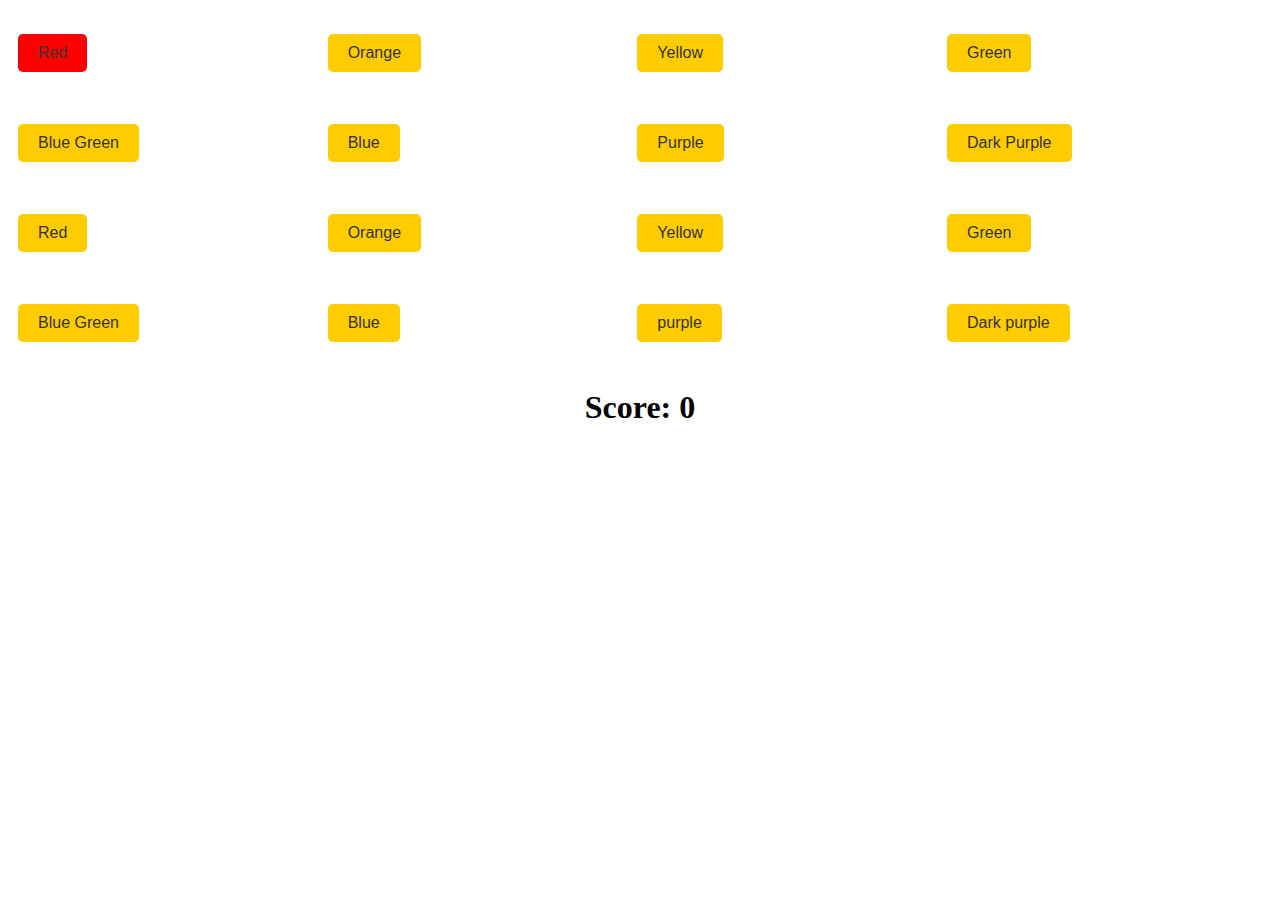
==== game.html @ e354abae "Add files via upload" ====
<!DOCTYPE html>
<html lang="en">
<head>
    <meta charset="UTF-8">
    <meta http-equiv="X-UA-Compatible" content="IE=edge">
    <meta name="viewport" content="width=device-width, initial-scale=1.0">
    <title>Match Game</title>
    <style>
        *{
            box-sizing: border-box;
        }
        .column{
            float: left;
            width: 24.5%;
            padding: 5px;
        }
        .row::after{
            content: "";
            clear: both;
            display:table;
        }
        button {
            background-color: #ffcc00;
            border: none;
            color: #333;
            font-size: 16px;
            padding: 10px 20px;
            border-radius: 5px;
            cursor: pointer;
            margin: 5px;
        }
        .red{
            background-color: red;
        }
    </style>
    <scrpit src = "script.js" async></scrpit>
</head>
<body>
    <!--Start of row 1-->
    <!--
        Red = 1
        Orange = 2
        Yellow = 3
        Green = 4
        Green Blue = 5
        Blue = 6
        Purple = 7
        Dark Purple = 8
    -->
    <div class = "row">
        <div class = "column">
            <p>
                <button id="1" class = "red" onclick="changeRed()">Red</button>
            </p>
        </div>
        <div class = "column">
            <p>
                <button id = "2" class = "orange" onclick = "changeOrange()">Orange</button>
            </p>
        </div>
        <div class = "column">
            <p>
                <button>Yellow</button>
            </p>
        </div>
        <div class = "column">
            <p>
                <button>Green</button>
            </p>
        </div>
    </div>
    <!--End of row 1-->


    <!--Start of row 2-->
    <div class = "row">
        <div class = "column">
            <p>
                <button>Blue Green</button>
            </p>
        </div>
        <div class = "column">
            <p>
                <button>Blue</button>
            </p>
        </div>
        <div class = "column">
            <p>
                <button>Purple</button>
            </p>
        </div>
        <div class = "column">
            <p>
                <button>Dark Purple</button>
            </p>
        </div>
    </div>
    <!--End of row 2-->


    <!--Start of row 3-->
    <div class = "row">
        <div class = "column">
            <p>
                <button>Red</button>
            </p>
        </div>
        <div class = "column">
            <p>
                <button>Orange</button>
            </p>
        </div>
        <div class = "column">
            <p>
                <button>Yellow</button>
            </p>
        </div>
        <div class = "column">
            <p>
                <button>Green</button>
            </p>
        </div>
    </div>
    <!--End of row 3-->
   
    <!--Start of row 4-->
    <div class = "row">
        <div class = "column">
            <p>
                <button>Blue Green</button>
            </p>
        </div>
        <div class = "column">
            <p>
                <button>Blue</button>
            </p>
        </div>
        <div class = "column">
            <p>
                <button>purple</button>
            </p>
        </div>
        <div class = "column">
            <p>
                <button>Dark purple</button>
            </p>
        </div>
    </div>
    <!--End of row 4-->


    <h1 align = "center">
        Score: 0
    </h1>
</body>
</html>
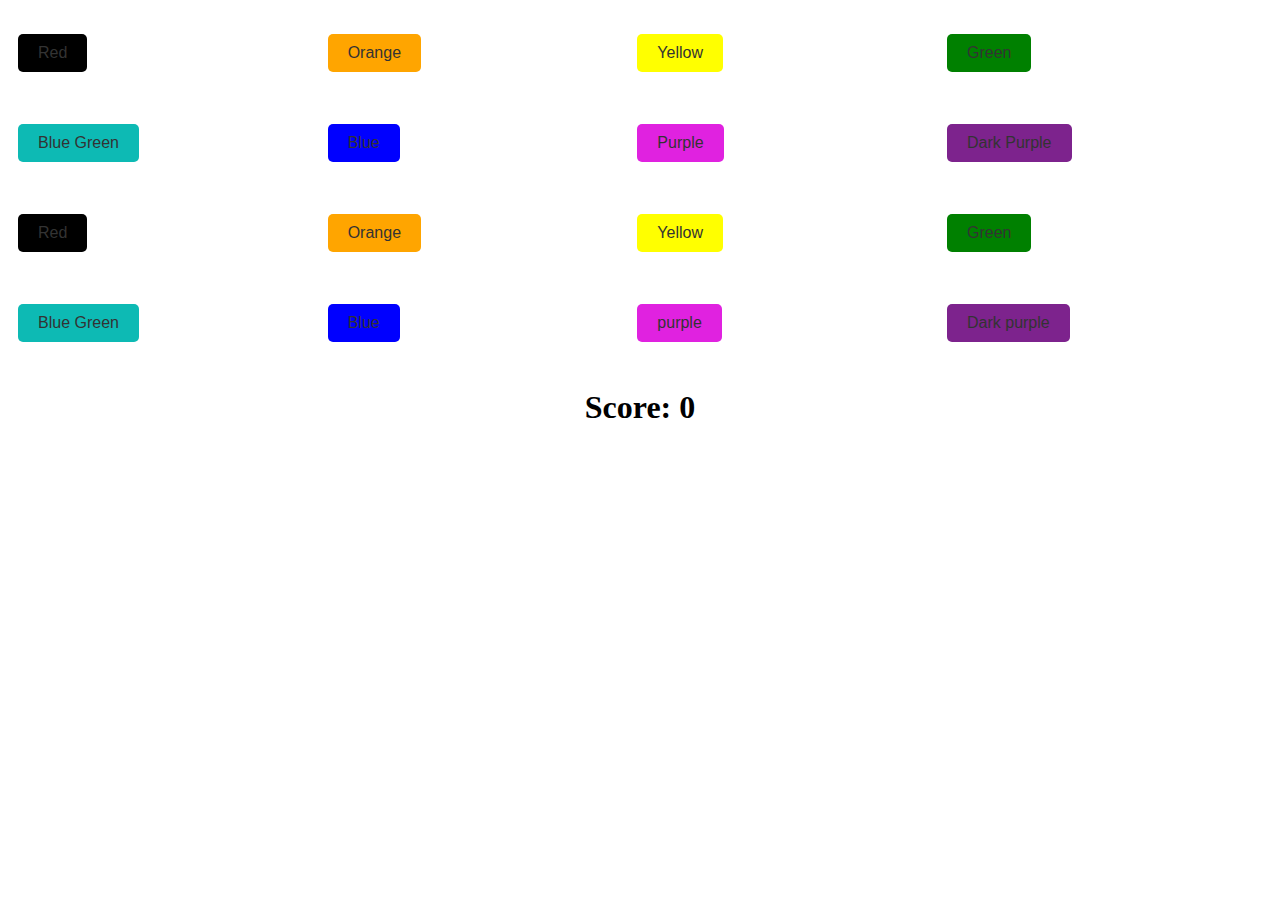
==== commit 6c52dd31: "Add files via upload" ====
--- a/game.html
+++ b/game.html
@@ -5,39 +5,13 @@
     <meta http-equiv="X-UA-Compatible" content="IE=edge">
     <meta name="viewport" content="width=device-width, initial-scale=1.0">
     <title>Match Game</title>
-    <style>
-        *{
-            box-sizing: border-box;
-        }
-        .column{
-            float: left;
-            width: 24.5%;
-            padding: 5px;
-        }
-        .row::after{
-            content: "";
-            clear: both;
-            display:table;
-        }
-        button {
-            background-color: #ffcc00;
-            border: none;
-            color: #333;
-            font-size: 16px;
-            padding: 10px 20px;
-            border-radius: 5px;
-            cursor: pointer;
-            margin: 5px;
-        }
-        .red{
-            background-color: red;
-        }
-    </style>
-    <scrpit src = "script.js" async></scrpit>
+    <link rel = "Stylesheet" type = "text/css" href = "style.css"/>
+    <script src = "script.js" async></script>
 </head>
 <body>
     <!--Start of row 1-->
     <!--
+        NOTE
         Red = 1
         Orange = 2
         Yellow = 3
@@ -50,7 +24,7 @@
     <div class = "row">
         <div class = "column">
             <p>
-                <button id="1" class = "red" onclick="changeRed()">Red</button>
+                <button id="1" class = "red" onclick = "changeRed()">Red</button>
             </p>
         </div>
         <div class = "column">
@@ -60,12 +34,12 @@
         </div>
         <div class = "column">
             <p>
-                <button>Yellow</button>
+                <button id = "3" class = "yellow"  onclick = "changeYellow()">Yellow</button>
             </p>
         </div>
         <div class = "column">
             <p>
-                <button>Green</button>
+                <button id = "4" class = "green" onclick = "changeGreen()">Green</button>
             </p>
         </div>
     </div>
@@ -76,22 +50,22 @@
     <div class = "row">
         <div class = "column">
             <p>
-                <button>Blue Green</button>
+                <button id = "5" class = "blueGreen" onclick = "changeBlueGreen()">Blue Green</button>
             </p>
         </div>
         <div class = "column">
             <p>
-                <button>Blue</button>
+                <button id = "6" class = "blue" onclick = "changeBlue()">Blue</button>
             </p>
         </div>
         <div class = "column">
             <p>
-                <button>Purple</button>
+                <button id = "7" class = "purple" onclick = "changePurple()">Purple</button>
             </p>
         </div>
         <div class = "column">
             <p>
-                <button>Dark Purple</button>
+                <button id = "8" class = "darkPurple" onclick = "changeDarkPurple()">Dark Purple</button>
             </p>
         </div>
     </div>
@@ -102,22 +76,22 @@
     <div class = "row">
         <div class = "column">
             <p>
-                <button>Red</button>
+                <button id="1" class = "red" onclick = "changeRed()">Red</button>
             </p>
         </div>
         <div class = "column">
             <p>
-                <button>Orange</button>
+                <button id = "2" class = "orange" onclick = "changeOrange()">Orange</button>
             </p>
         </div>
         <div class = "column">
             <p>
-                <button>Yellow</button>
+                <button id = "3" class = "yellow"  onclick = "changeYellow()">Yellow</button>
             </p>
         </div>
         <div class = "column">
             <p>
-                <button>Green</button>
+                <button id = "4" class = "green" onclick = "changeGreen()">Green</button>
             </p>
         </div>
     </div>
@@ -127,22 +101,22 @@
     <div class = "row">
         <div class = "column">
             <p>
-                <button>Blue Green</button>
+                <button id = "5" class = "blueGreen" onclick = "changeBlueGreen()">Blue Green</button>
             </p>
         </div>
         <div class = "column">
             <p>
-                <button>Blue</button>
+                <button id = "6" class = "blue" onclick = "changeBlue()">Blue</button>
             </p>
         </div>
         <div class = "column">
             <p>
-                <button>purple</button>
+                <button id = "7" class = "purple" onclick = "changePurple()">purple</button>
             </p>
         </div>
         <div class = "column">
             <p>
-                <button>Dark purple</button>
+                <button id = "8" class = "darkPurple" onclick = "changeDarkPurple()">Dark purple</button>
             </p>
         </div>
     </div>
--- a/style.css
+++ b/style.css
@@ -0,0 +1,47 @@
+*{
+    box-sizing: border-box;
+}
+.column{
+    float: left;
+    width: 24.5%;
+    padding: 5px;
+}
+.row::after{
+    content: "";
+    clear: both;
+    display:table;
+}
+button {
+    background-color: #ffcc00;
+    border: none;
+    color: #333;
+    font-size: 16px;
+    padding: 10px 20px;
+    border-radius: 5px;
+    cursor: pointer;
+    margin: 5px;
+}
+.red{
+    background-color: rgb(0, 0, 0);
+}
+.orange{
+    background-color: orange;
+}
+.yellow{
+    background-color: yellow;
+}
+.green{
+    background-color: green;
+}
+.blueGreen{
+    background-color: #0dbab4;
+}
+.blue{
+    background-color: blue;
+}
+.purple{
+    background-color: rgb(224, 34, 224);
+}
+.darkPurple{
+    background-color: #7d238d;
+}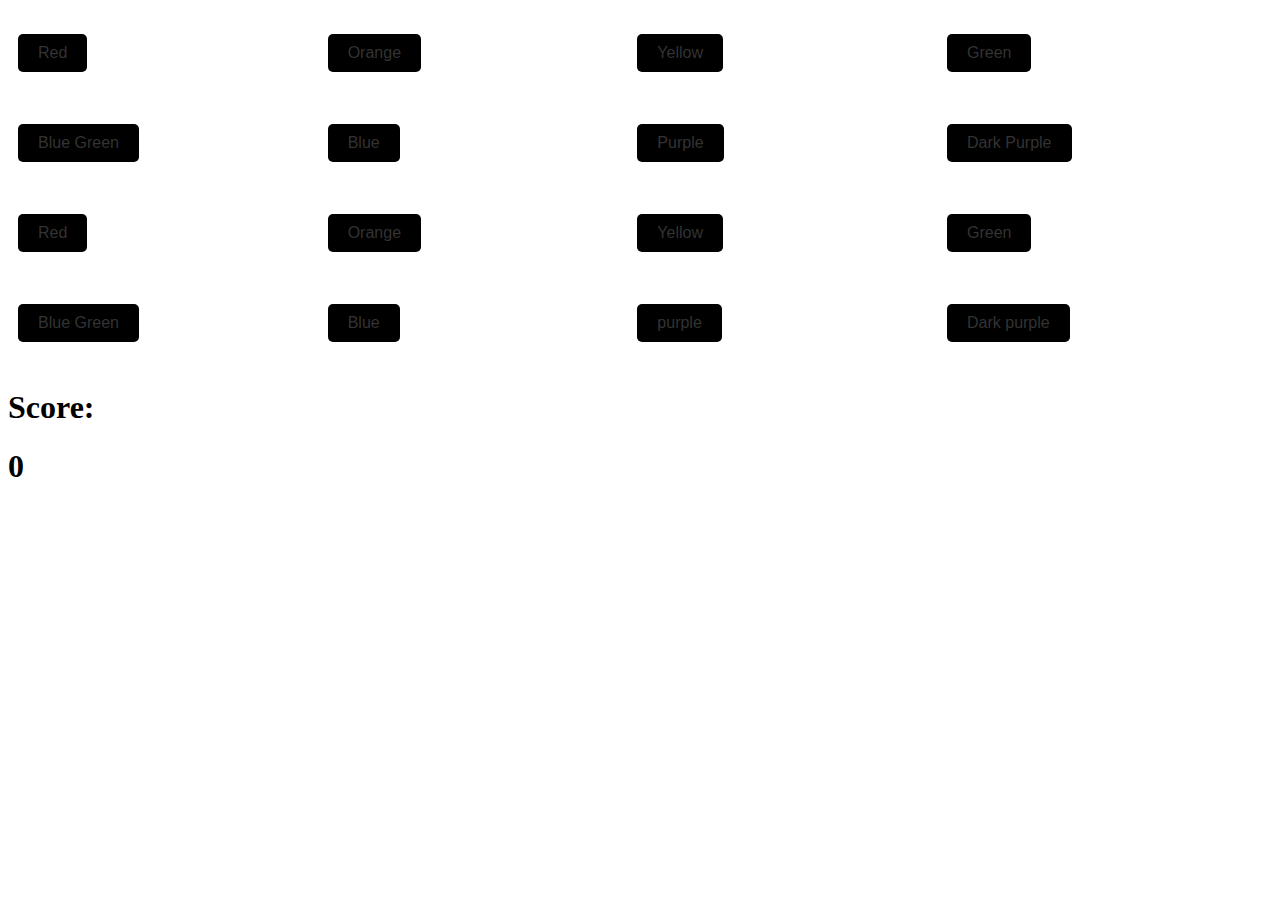
==== commit 37b14b62: "Add files via upload" ====
--- a/game.html
+++ b/game.html
@@ -24,22 +24,22 @@
     <div class = "row">
         <div class = "column">
             <p>
-                <button id="1" class = "red" onclick = "changeRed()">Red</button>
+                <button class = "red" onclick = "changeRed()">Red</button>
             </p>
         </div>
         <div class = "column">
             <p>
-                <button id = "2" class = "orange" onclick = "changeOrange()">Orange</button>
+                <button class = "orange" onclick = "changeOrange()">Orange</button>
             </p>
         </div>
         <div class = "column">
             <p>
-                <button id = "3" class = "yellow"  onclick = "changeYellow()">Yellow</button>
+                <button class = "yellow"  onclick = "changeYellow()">Yellow</button>
             </p>
         </div>
         <div class = "column">
             <p>
-                <button id = "4" class = "green" onclick = "changeGreen()">Green</button>
+                <button class = "green" onclick = "changeGreen()">Green</button>
             </p>
         </div>
     </div>
@@ -50,22 +50,22 @@
     <div class = "row">
         <div class = "column">
             <p>
-                <button id = "5" class = "blueGreen" onclick = "changeBlueGreen()">Blue Green</button>
+                <button class = "blueGreen" onclick = "changeBlueGreen()">Blue Green</button>
             </p>
         </div>
         <div class = "column">
             <p>
-                <button id = "6" class = "blue" onclick = "changeBlue()">Blue</button>
+                <button class = "blue" onclick = "changeBlue()">Blue</button>
             </p>
         </div>
         <div class = "column">
             <p>
-                <button id = "7" class = "purple" onclick = "changePurple()">Purple</button>
+                <button class = "purple" onclick = "changePurple()">Purple</button>
             </p>
         </div>
         <div class = "column">
             <p>
-                <button id = "8" class = "darkPurple" onclick = "changeDarkPurple()">Dark Purple</button>
+                <button class = "darkPurple" onclick = "changeDarkPurple()">Dark Purple</button>
             </p>
         </div>
     </div>
@@ -76,22 +76,22 @@
     <div class = "row">
         <div class = "column">
             <p>
-                <button id="1" class = "red" onclick = "changeRed()">Red</button>
+                <button class = "red2" onclick = "changeRed2()">Red</button>
             </p>
         </div>
         <div class = "column">
             <p>
-                <button id = "2" class = "orange" onclick = "changeOrange()">Orange</button>
+                <button class = "orange2" onclick = "changeOrange2()">Orange</button>
             </p>
         </div>
         <div class = "column">
             <p>
-                <button id = "3" class = "yellow"  onclick = "changeYellow()">Yellow</button>
+                <button class = "yellow2"  onclick = "changeYellow2()">Yellow</button>
             </p>
         </div>
         <div class = "column">
             <p>
-                <button id = "4" class = "green" onclick = "changeGreen()">Green</button>
+                <button class = "green2" onclick = "changeGreen2()">Green</button>
             </p>
         </div>
     </div>
@@ -101,30 +101,29 @@
     <div class = "row">
         <div class = "column">
             <p>
-                <button id = "5" class = "blueGreen" onclick = "changeBlueGreen()">Blue Green</button>
+                <button class = "blueGreen2" onclick = "changeBlueGreen2()">Blue Green</button>
             </p>
         </div>
         <div class = "column">
             <p>
-                <button id = "6" class = "blue" onclick = "changeBlue()">Blue</button>
+                <button class = "blue2" onclick = "changeBlue2()">Blue</button>
             </p>
         </div>
         <div class = "column">
             <p>
-                <button id = "7" class = "purple" onclick = "changePurple()">purple</button>
+                <button class = "purple2" onclick = "changePurple2()">purple</button>
             </p>
         </div>
         <div class = "column">
             <p>
-                <button id = "8" class = "darkPurple" onclick = "changeDarkPurple()">Dark purple</button>
+                <button class = "darkPurple2" onclick = "changeDarkPurple2()">Dark purple</button>
             </p>
         </div>
     </div>
     <!--End of row 4-->
 
-
-    <h1 align = "center">
-        Score: 0
-    </h1>
+    <h1>Score: </h1>
+    <h1 id = "score">0</h1>
+    <p class = "result"></p>
 </body>
 </html>--- a/style.css
+++ b/style.css
@@ -12,7 +12,7 @@
     display:table;
 }
 button {
-    background-color: #ffcc00;
+    background-color: black;
     border: none;
     color: #333;
     font-size: 16px;
@@ -21,27 +21,3 @@
     cursor: pointer;
     margin: 5px;
 }
-.red{
-    background-color: rgb(0, 0, 0);
-}
-.orange{
-    background-color: orange;
-}
-.yellow{
-    background-color: yellow;
-}
-.green{
-    background-color: green;
-}
-.blueGreen{
-    background-color: #0dbab4;
-}
-.blue{
-    background-color: blue;
-}
-.purple{
-    background-color: rgb(224, 34, 224);
-}
-.darkPurple{
-    background-color: #7d238d;
-}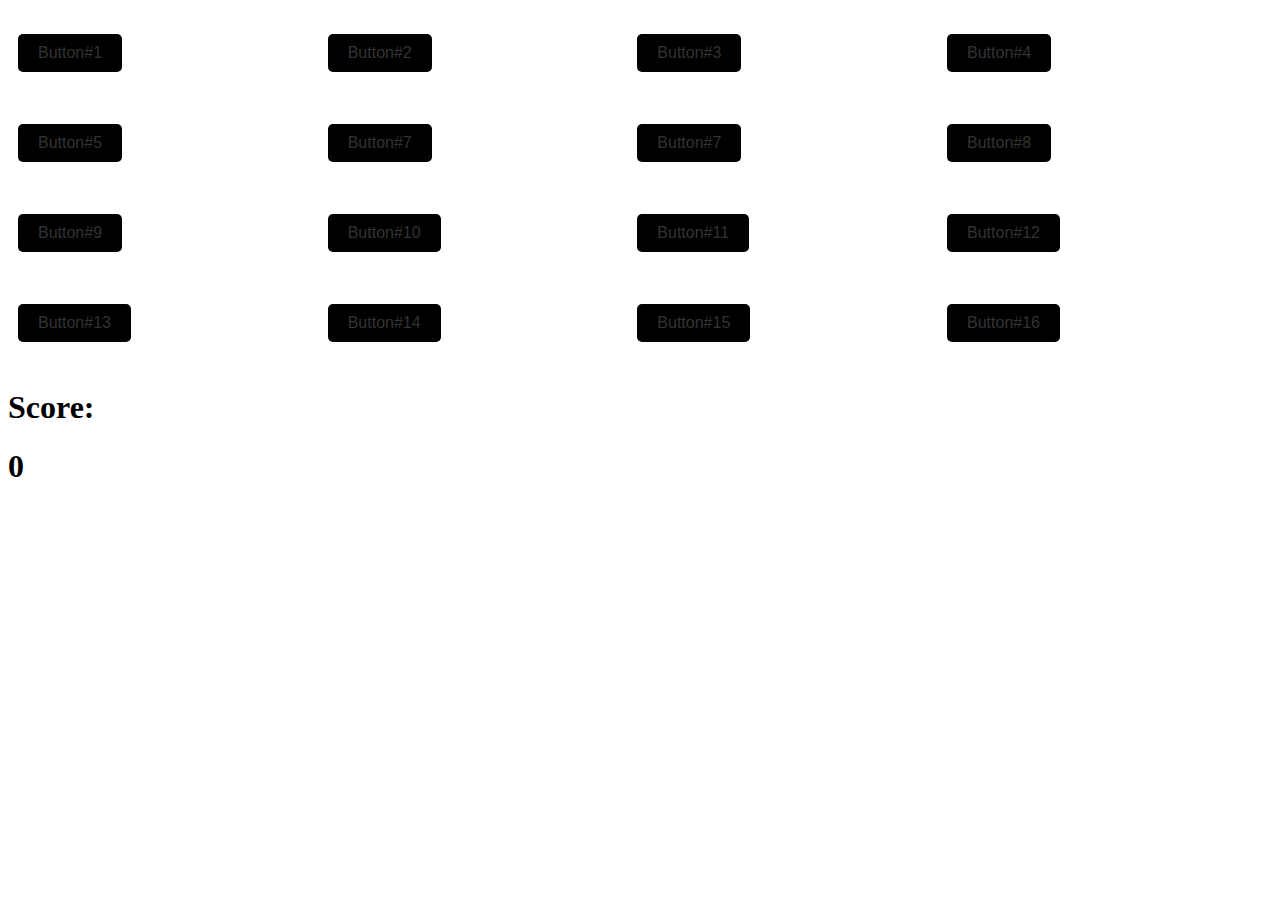
==== commit b7cd07e8: "Add files via upload" ====
--- a/game.html
+++ b/game.html
@@ -5,15 +5,15 @@
     <meta http-equiv="X-UA-Compatible" content="IE=edge">
     <meta name="viewport" content="width=device-width, initial-scale=1.0">
     <title>Match Game</title>
-    <link rel = "Stylesheet" type = "text/css" href = "style.css"/>
+    <link rel = "stylesheet" type = "text/css" href = "style.css"/>
     <script src = "script.js" async></script>
 </head>
-<body>
+<body onload="assignColorToButtons();">
     <!--Start of row 1-->
     <!--
         NOTE
         Red = 1
-        Orange = 2
+        Orange = 2 
         Yellow = 3
         Green = 4
         Green Blue = 5
@@ -24,22 +24,22 @@
     <div class = "row">
         <div class = "column">
             <p>
-                <button class = "red" onclick = "changeRed()">Red</button>
+                <button class = "red">Button#1</button>
             </p>
         </div>
         <div class = "column">
             <p>
-                <button class = "orange" onclick = "changeOrange()">Orange</button>
+                <button class = "orange">Button#2</button>
             </p>
         </div>
         <div class = "column">
             <p>
-                <button class = "yellow"  onclick = "changeYellow()">Yellow</button>
+                <button class = "yellow">Button#3</button>
             </p>
         </div>
         <div class = "column">
             <p>
-                <button class = "green" onclick = "changeGreen()">Green</button>
+                <button class = "green">Button#4</button>
             </p>
         </div>
     </div>
@@ -50,22 +50,22 @@
     <div class = "row">
         <div class = "column">
             <p>
-                <button class = "blueGreen" onclick = "changeBlueGreen()">Blue Green</button>
+                <button class = "blueGreen">Button#5</button>
             </p>
         </div>
         <div class = "column">
             <p>
-                <button class = "blue" onclick = "changeBlue()">Blue</button>
+                <button class = "blue">Button#7</button>
             </p>
         </div>
         <div class = "column">
             <p>
-                <button class = "purple" onclick = "changePurple()">Purple</button>
+                <button class = "purple">Button#7</button>
             </p>
         </div>
         <div class = "column">
             <p>
-                <button class = "darkPurple" onclick = "changeDarkPurple()">Dark Purple</button>
+                <button class = "darkPurple">Button#8</button>
             </p>
         </div>
     </div>
@@ -76,22 +76,22 @@
     <div class = "row">
         <div class = "column">
             <p>
-                <button class = "red2" onclick = "changeRed2()">Red</button>
+                <button class = "red2">Button#9</button>
             </p>
         </div>
         <div class = "column">
             <p>
-                <button class = "orange2" onclick = "changeOrange2()">Orange</button>
+                <button class = "orange2">Button#10</button>
             </p>
         </div>
         <div class = "column">
             <p>
-                <button class = "yellow2"  onclick = "changeYellow2()">Yellow</button>
+                <button class = "yellow2">Button#11</button>
             </p>
         </div>
         <div class = "column">
             <p>
-                <button class = "green2" onclick = "changeGreen2()">Green</button>
+                <button class = "green2">Button#12</button>
             </p>
         </div>
     </div>
@@ -101,22 +101,22 @@
     <div class = "row">
         <div class = "column">
             <p>
-                <button class = "blueGreen2" onclick = "changeBlueGreen2()">Blue Green</button>
+                <button class = "blueGreen2">Button#13</button>
             </p>
         </div>
         <div class = "column">
             <p>
-                <button class = "blue2" onclick = "changeBlue2()">Blue</button>
+                <button class = "blue2">Button#14</button>
             </p>
         </div>
         <div class = "column">
             <p>
-                <button class = "purple2" onclick = "changePurple2()">purple</button>
+                <button class = "purple2">Button#15</button>
             </p>
         </div>
         <div class = "column">
             <p>
-                <button class = "darkPurple2" onclick = "changeDarkPurple2()">Dark purple</button>
+                <button>Button#16</button>
             </p>
         </div>
     </div>
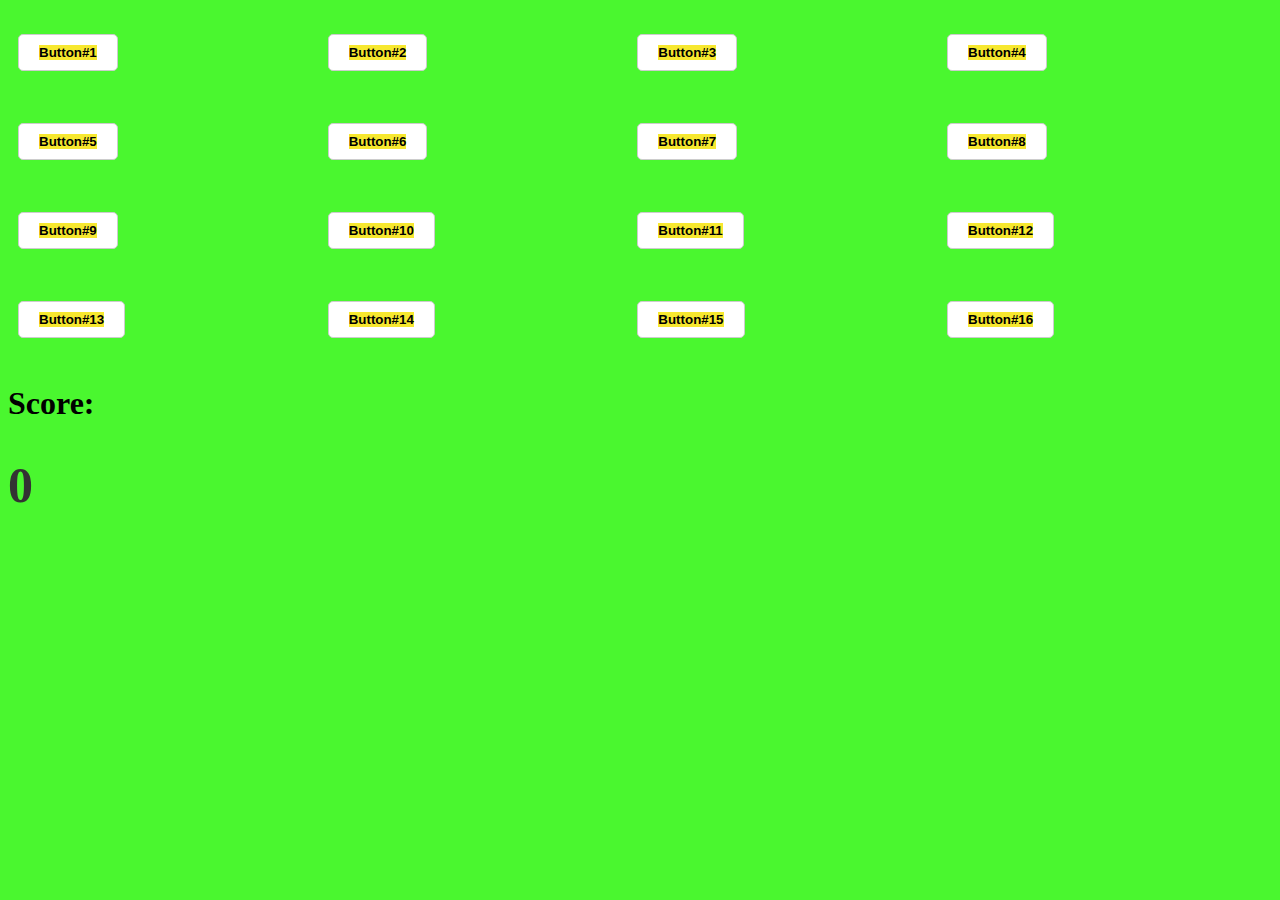
==== commit b596c7e1: "Add files via upload" ====
--- a/game.html
+++ b/game.html
@@ -24,22 +24,22 @@
     <div class = "row">
         <div class = "column">
             <p>
-                <button class = "red">Button#1</button>
+                <button><div id="name">Button#1</div></button>
             </p>
         </div>
         <div class = "column">
             <p>
-                <button class = "orange">Button#2</button>
+                <button><div id="name">Button#2</div></button>
             </p>
         </div>
         <div class = "column">
             <p>
-                <button class = "yellow">Button#3</button>
+                <button><div id="name">Button#3</div></button>
             </p>
         </div>
         <div class = "column">
             <p>
-                <button class = "green">Button#4</button>
+                <button><div id="name">Button#4</div></button>
             </p>
         </div>
     </div>
@@ -50,22 +50,22 @@
     <div class = "row">
         <div class = "column">
             <p>
-                <button class = "blueGreen">Button#5</button>
+                <button><div id="name">Button#5</div></button>
             </p>
         </div>
         <div class = "column">
             <p>
-                <button class = "blue">Button#7</button>
+                <button><div id="name">Button#6</div></button>
             </p>
         </div>
         <div class = "column">
             <p>
-                <button class = "purple">Button#7</button>
+                <button><div id="name">Button#7</div></button>
             </p>
         </div>
         <div class = "column">
             <p>
-                <button class = "darkPurple">Button#8</button>
+                <button><div id="name">Button#8</div></button>
             </p>
         </div>
     </div>
@@ -76,22 +76,22 @@
     <div class = "row">
         <div class = "column">
             <p>
-                <button class = "red2">Button#9</button>
+                <button><div id="name">Button#9</div></button>
             </p>
         </div>
         <div class = "column">
             <p>
-                <button class = "orange2">Button#10</button>
+                <button><div id="name">Button#10</div></button>
             </p>
         </div>
         <div class = "column">
             <p>
-                <button class = "yellow2">Button#11</button>
+                <button><div id="name">Button#11</div></button>
             </p>
         </div>
         <div class = "column">
             <p>
-                <button class = "green2">Button#12</button>
+                <button><div id="name">Button#12</div></button>
             </p>
         </div>
     </div>
@@ -101,22 +101,22 @@
     <div class = "row">
         <div class = "column">
             <p>
-                <button class = "blueGreen2">Button#13</button>
+                <button><div id="name">Button#13</div></button>
             </p>
         </div>
         <div class = "column">
             <p>
-                <button class = "blue2">Button#14</button>
+                <button><div id="name">Button#14</div></button>
             </p>
         </div>
         <div class = "column">
             <p>
-                <button class = "purple2">Button#15</button>
+                <button><div id="name">Button#15</div></button>
             </p>
         </div>
         <div class = "column">
             <p>
-                <button>Button#16</button>
+                <button><div id="name">Button#16</div></button>
             </p>
         </div>
     </div>
--- a/style.css
+++ b/style.css
@@ -1,23 +1,46 @@
-*{
+* {
     box-sizing: border-box;
 }
-.column{
+
+.column {
     float: left;
     width: 24.5%;
     padding: 5px;
 }
-.row::after{
+
+.row::after {
     content: "";
     clear: both;
-    display:table;
+    display: table;
 }
+
 button {
-    background-color: black;
-    border: none;
+    background-color: #fff;
+    border: 1px solid #ccc;
+    border-radius: 5px;
+    padding: 10px 20px;
+    margin: 5px;
+    cursor: pointer;
+    font-weight: bold; /* Make text bold */
+  }
+  
+
+body {
+    background-color: #4AF72F;
+}
+
+#name {
+    background-color: #F7E82F;
+}
+
+#score {
+    font-size: 50px;
+    font-weight: bold;
     color: #333;
-    font-size: 16px;
-    padding: 10px 20px;
-    border-radius: 5px;
-    cursor: pointer;
-    margin: 5px;
 }
+
+.result {
+    font-size: 36px;
+    color: #FF0000;
+    /* Red color for result text */
+}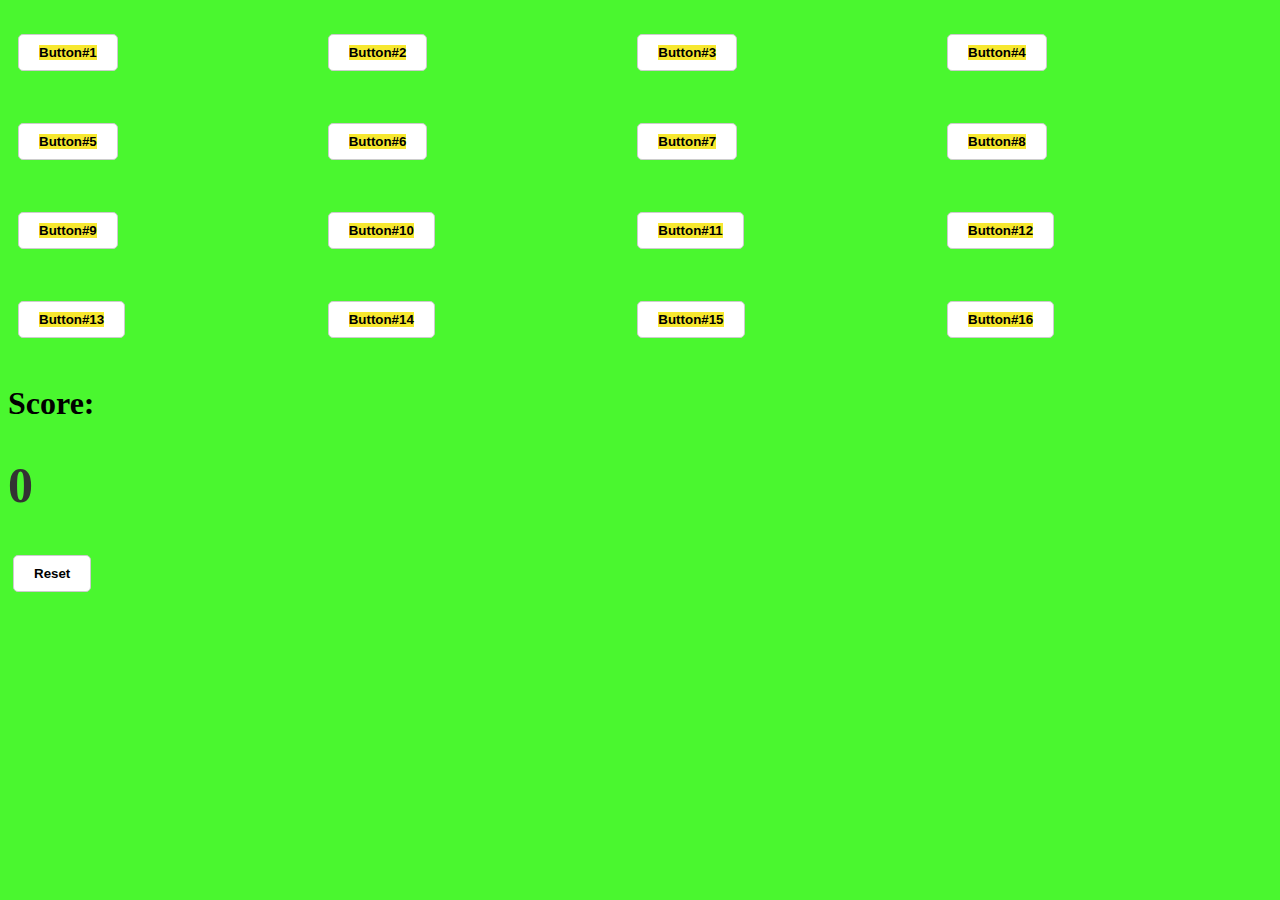
==== commit ea6001af: "Add files via upload" ====
--- a/game.html
+++ b/game.html
@@ -125,5 +125,6 @@
     <h1>Score: </h1>
     <h1 id = "score">0</h1>
     <p class = "result"></p>
+    <button class = "reset" onclick = "restartGame()">Reset</button>
 </body>
 </html>